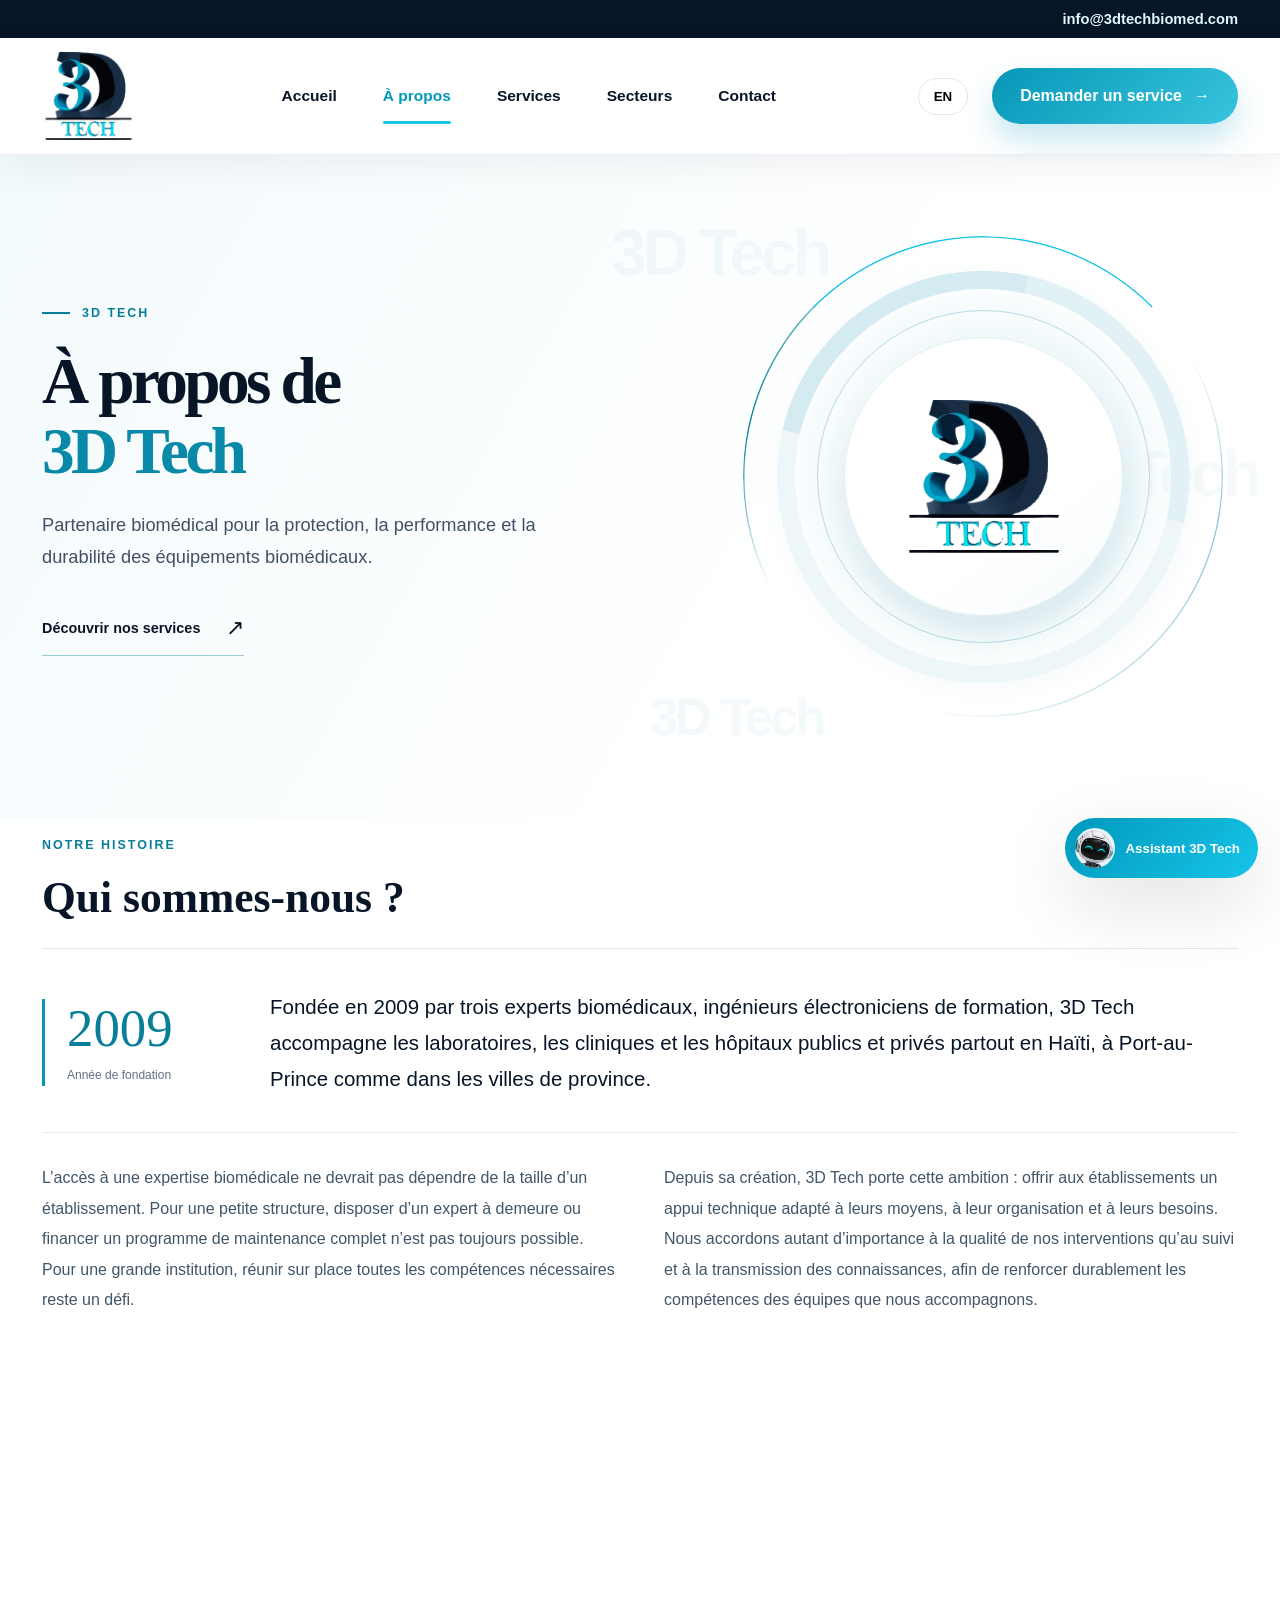
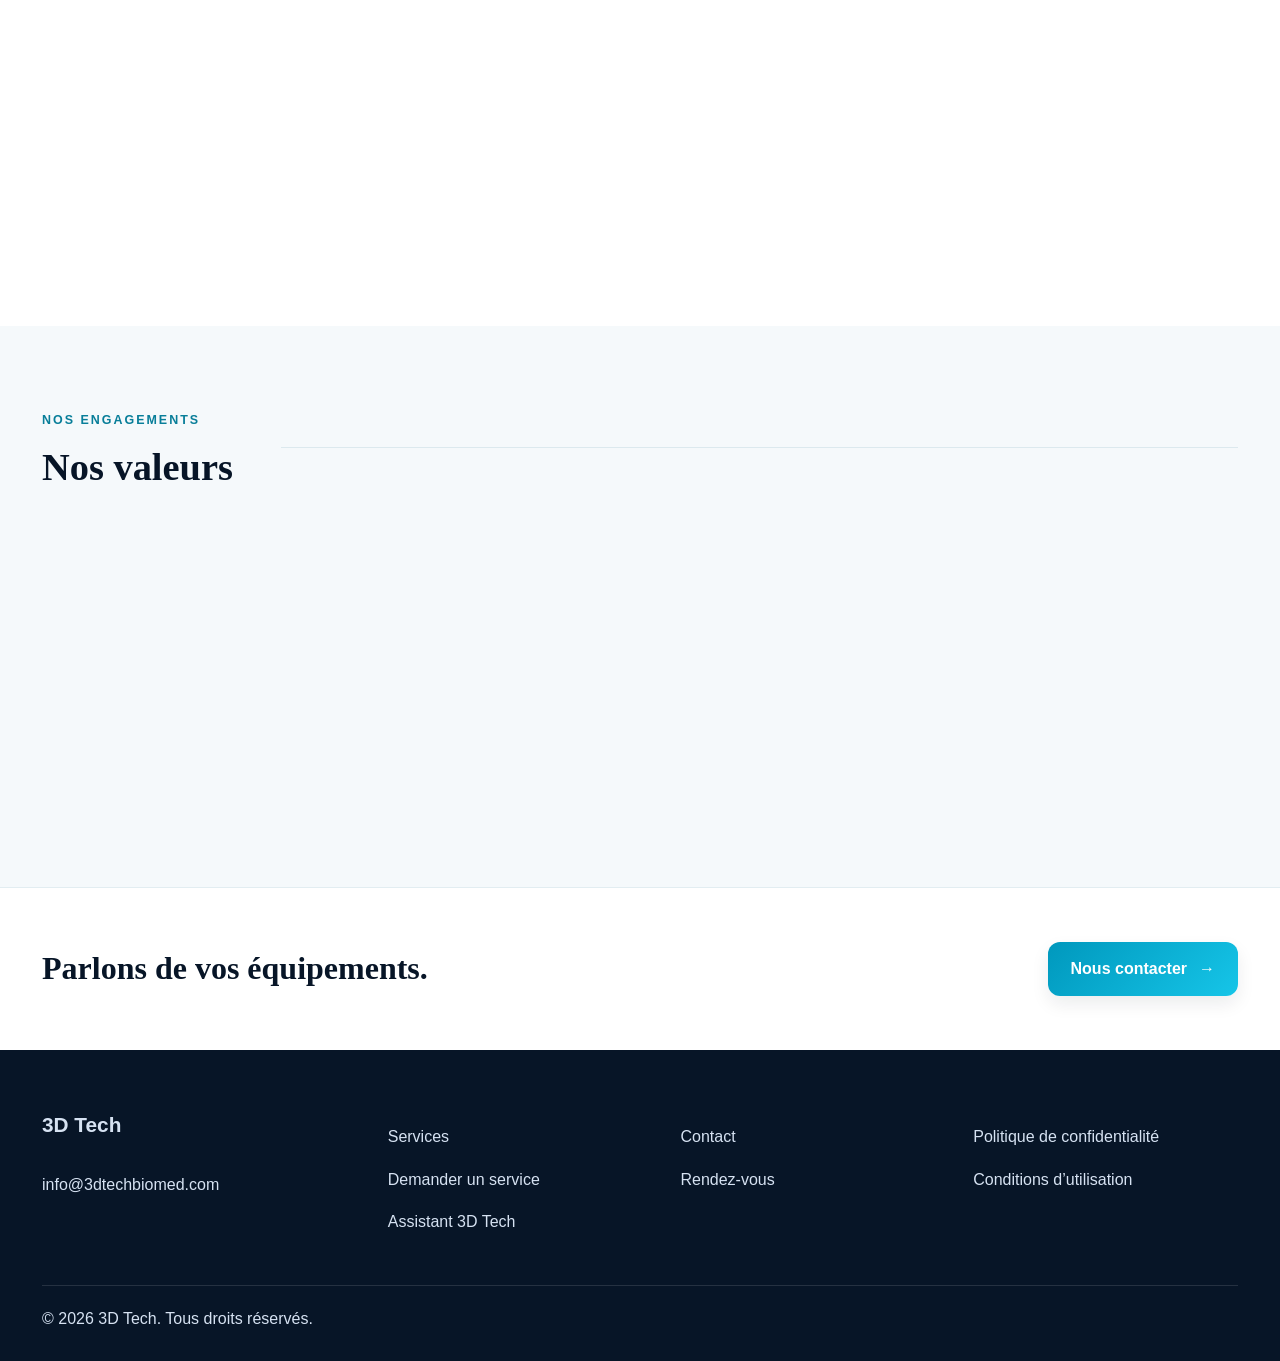
==== about.html @ 91f68d01 "Version de prévisualisation du site" ====
<!doctype html><html lang="fr"><head><meta charset="utf-8"><meta name="viewport" content="width=device-width,initial-scale=1"><meta http-equiv="Content-Security-Policy" content="default-src 'self'; script-src 'self'; style-src 'self' https://fonts.googleapis.com; font-src 'self' https://fonts.gstatic.com; img-src 'self' data:; connect-src 'self' https://formspree.io; form-action 'self' https://formspree.io; base-uri 'self'; object-src 'none'"><meta name="referrer" content="strict-origin-when-cross-origin"><meta name="description" content="Découvrez 3D Tech et notre engagement pour les équipements des hôpitaux, cliniques et laboratoires."><title>À propos | 3D Tech</title><link rel="preconnect" href="https://fonts.googleapis.com"><link rel="preconnect" href="https://fonts.gstatic.com" crossorigin><link href="https://fonts.googleapis.com/css2?family=Fraunces:opsz,wght@9..144,500;9..144,600;9..144,700&family=Manrope:wght@400;500;600;700;800;900&display=swap" rel="stylesheet"><link rel="stylesheet" href="assets/css/styles.css?v=2.7"><link rel="stylesheet" href="assets/css/about.css?v=2.0"></head><body><a class="skip-link" href="#main-content"><span data-lang="fr">Aller au contenu</span><span data-lang="en">Skip to content</span></a><div class="topbar"><div class="container topbar-inner"><span class="topbar-marquee"><span data-i18n="top_tag"></span></span><span class="topbar-email" data-i18n="top_email"></span></div></div><header class="header"><div class="container nav"><a class="brand" href="index.html" aria-label="3D Tech Home"><img src="assets/images/logo.png" alt="3D Tech logo"></a><nav id="primary-menu" class="menu" aria-label="Navigation principale" data-i18n-aria-label="main_navigation"><a href="index.html" class="" data-i18n="nav_home"></a><a href="about.html" class="active" data-i18n="nav_about"></a><a href="services.html" class="" data-i18n="nav_services"></a><a href="industries.html" class="" data-i18n="nav_industries"></a><a href="contact.html" class="" data-i18n="nav_contact"></a></nav><div class="actions"><button class="lang" type="button">EN</button><a class="btn secondary" href="request-service.html" data-i18n="request"></a><button class="mobile-toggle" type="button" aria-controls="primary-menu" aria-expanded="false" aria-label="Ouvrir le menu" data-i18n-aria-label="open_menu">☰</button></div></div></header><main id="main-content" tabindex="-1" class="about-page">
<section class="about-intro"><div class="container about-intro-grid">
<div class="about-intro-copy"><div class="about-kicker"><span></span>3D Tech</div>
<h1 data-lang="fr">À propos de <em>3D Tech</em></h1><h1 data-lang="en">About <em>3D Tech</em></h1>
<p class="lead" data-lang="fr">Partenaire biomédical pour la protection, la performance et la durabilité des équipements biomédicaux.</p><p class="lead" data-lang="en">A biomedical partner focused on protecting, optimizing and extending the life of biomedical equipment.</p>
<a class="about-text-link" href="services.html"><span data-lang="fr">Découvrir nos services</span><span data-lang="en">Explore our services</span><span aria-hidden="true">↗</span></a>
</div><div class="about-logo-composition"><div class="about-logo-watermarks" aria-hidden="true"><span>3D Tech</span><span>3D Tech</span><span>3D Tech</span></div><div class="about-logo-ring about-logo-ring--outer" aria-hidden="true"></div><div class="about-logo-ring about-logo-ring--middle" aria-hidden="true"></div><div class="about-logo-ring about-logo-ring--inner" aria-hidden="true"></div><div class="about-logo-surface"><img src="assets/images/logo.png" alt="3D Tech" width="260" height="260"></div></div></div></section>
<section class="about-story"><div class="container"><div class="about-story-header"><span class="about-kicker" data-lang="fr">Notre histoire</span><span class="about-kicker" data-lang="en">Our story</span><h2 data-lang="fr">Qui sommes-nous ?</h2><h2 data-lang="en">Who we are</h2></div><div class="about-story-foundation"><div class="about-year"><strong>2009</strong><span data-lang="fr">Année de fondation</span><span data-lang="en">Year founded</span></div><div><p class="about-story-lead" data-lang="fr">Fondée en 2009 par trois experts biomédicaux, ingénieurs électroniciens de formation, 3D Tech accompagne les laboratoires, les cliniques et les hôpitaux publics et privés partout en Haïti, à Port-au-Prince comme dans les villes de province.</p><p class="about-story-lead" data-lang="en">Founded in 2009 by three biomedical experts trained as electronics engineers, 3D Tech supports public and private laboratories, clinics and hospitals throughout Haiti, in Port-au-Prince and provincial cities alike.</p></div></div><div class="about-story-narrative"><div><p data-lang="fr">L’accès à une expertise biomédicale ne devrait pas dépendre de la taille d’un établissement. Pour une petite structure, disposer d’un expert à demeure ou financer un programme de maintenance complet n’est pas toujours possible. Pour une grande institution, réunir sur place toutes les compétences nécessaires reste un défi.</p><p data-lang="en">Access to biomedical expertise should not depend on the size of an organization. For a small facility, employing an in-house expert or funding a comprehensive maintenance program is not always possible. For a large institution, bringing together all the necessary expertise on site remains a challenge.</p></div><div><p data-lang="fr">Depuis sa création, 3D Tech porte cette ambition : offrir aux établissements un appui technique adapté à leurs moyens, à leur organisation et à leurs besoins. Nous accordons autant d’importance à la qualité de nos interventions qu’au suivi et à la transmission des connaissances, afin de renforcer durablement les compétences des équipes que nous accompagnons.</p><p data-lang="en">Since its creation, 3D Tech has pursued this ambition: to offer organizations technical support suited to their resources, operations and needs. We place as much importance on the quality of our work as on follow-up and knowledge transfer, helping the teams we support build lasting skills.</p></div></div></div></section>
<section class="about-purpose"><div class="container about-purpose-grid">
<article class="about-purpose-card reveal"><div class="about-card-top"><span class="about-symbol"><svg viewBox="0 0 24 24" fill="none" stroke="currentColor" stroke-width="1.6" stroke-linecap="round" stroke-linejoin="round" aria-hidden="true"><circle cx="12" cy="12" r="9"/><circle cx="12" cy="12" r="5"/><circle cx="12" cy="12" r="1"/></svg></span></div>
<h2>Mission</h2><p data-lang="fr">Nous croyons que chaque équipement médical représente un investissement essentiel pour la qualité des soins. C'est pourquoi nous accompagnons les établissements de santé à chaque étape du cycle de vie de leurs équipements, en proposant des services biomédicaux qui protègent leur valeur, prolongent leur durée de vie, optimisent leurs performances et assurent leur disponibilité au quotidien.</p><p data-lang="en">We believe every medical device is a critical investment in quality healthcare. That's why we support healthcare organizations throughout the entire equipment lifecycle, delivering biomedical services that protect asset value, extend operational life, optimize performance, and help ensure continuous availability.</p></article>
<article class="about-purpose-card about-purpose-card--dark reveal"><div class="about-card-top"><span class="about-symbol"><svg viewBox="0 0 24 24" fill="none" stroke="currentColor" stroke-width="1.6" stroke-linecap="round" stroke-linejoin="round" aria-hidden="true"><path d="M2 12s3.5-7 10-7 10 7 10 7-3.5 7-10 7S2 12 2 12Z"/><circle cx="12" cy="12" r="3"/></svg></span></div>
<h2>Vision</h2><p data-lang="fr">Être reconnu comme un partenaire stratégique des établissements de santé en contribuant à la pérennité de leurs équipements biomédicaux, à l'optimisation de leurs investissements technologiques et à l'amélioration continue de la qualité des services de santé.</p><p data-lang="en">To be recognized as a strategic partner for healthcare organizations by contributing to the longevity of biomedical equipment, maximizing the value of technology investments, and supporting the continuous improvement of healthcare services.</p></article>
</div></section>

<section class="about-values"><div class="container"><div class="about-values-heading"><div><span class="about-kicker" data-lang="fr">Nos engagements</span><span class="about-kicker" data-lang="en">Our commitments</span><h2 data-lang="fr">Nos valeurs</h2><h2 data-lang="en">Our values</h2></div><span class="about-heading-rule" aria-hidden="true"></span></div>
<div class="about-value-grid"><article class="about-value-card reveal"><span class="about-value-icon"><svg viewBox="0 0 24 24" fill="none" stroke="currentColor" stroke-width="1.6" stroke-linecap="round" stroke-linejoin="round" aria-hidden="true"><path d="m9 12 2 2 4-4"/><path d="M12 3 3 7v5c0 5 9 9 9 9s9-4 9-9V7l-9-4Z"/></svg></span><h3 data-lang="fr">Intégrité</h3><h3 data-lang="en">Integrity</h3><p data-lang="fr">Honnêteté, transparence et professionnalisme dans chaque engagement.</p><p data-lang="en">Honesty, transparency and professionalism in every engagement.</p></article><article class="about-value-card reveal"><span class="about-value-icon"><svg viewBox="0 0 24 24" fill="none" stroke="currentColor" stroke-width="1.6" stroke-linecap="round" stroke-linejoin="round" aria-hidden="true"><path d="M3 12h4l3-7 4 14 3-7h4"/></svg></span><h3 data-lang="fr">Fiabilité</h3><h3 data-lang="en">Reliability</h3><p data-lang="fr">Des solutions fiables axées sur la disponibilité et la performance des équipements.</p><p data-lang="en">Dependable solutions focused on equipment availability and performance.</p></article><article class="about-value-card reveal"><span class="about-value-icon"><svg viewBox="0 0 24 24" fill="none" stroke="currentColor" stroke-width="1.6" stroke-linecap="round" stroke-linejoin="round" aria-hidden="true"><rect x="5" y="10" width="14" height="11" rx="2"/><path d="M8 10V7a4 4 0 0 1 8 0v3"/><path d="M12 14v3"/></svg></span><h3 data-lang="fr">Sécurité</h3><h3 data-lang="en">Safety</h3><p data-lang="fr">La sécurité des patients, des utilisateurs et des équipements demeure au cœur de nos décisions.</p><p data-lang="en">Patient, user and equipment safety remain central to our decisions.</p></article></div></div></section>
<section class="about-contact"><div class="container about-contact-inner"><div><h2 data-lang="fr">Parlons de vos équipements.</h2><h2 data-lang="en">Let’s talk about your equipment.</h2></div><a class="btn secondary" href="contact.html"><span data-lang="fr">Nous contacter</span><span data-lang="en">Contact us</span></a></div></section>
</main><footer class="footer"><div class="container"><div class="footer-grid"><div><a class="footer-brand" href="index.html">3D Tech</a><p><a href="mailto:info@3dtechbiomed.com">info@3dtechbiomed.com</a></p></div><div><p><a href="services.html" data-i18n="nav_services"></a></p><p><a href="request-service.html" data-i18n="request"></a></p><p><a href="assistant.html" data-i18n="nav_assistant"></a></p></div><div><p><a href="contact.html" data-i18n="nav_contact"></a></p><p><a href="appointment.html" data-lang="fr">Rendez-vous</a><a href="appointment.html" data-lang="en">Appointment</a></p></div><div><p><a href="privacy.html" data-i18n="privacy">Politique de confidentialité</a></p><p><a href="terms.html" data-i18n="terms">Conditions d’utilisation</a></p></div></div><div class="footer-bottom"><a href="index.html">© 2026 3D Tech. <span data-i18n="rights"></span></a></div></div></footer><button class="assistant-fab" aria-controls="assistant-panel" aria-expanded="false" type="button" data-i18n="assistant_title">Ask 3D Tech</button><section id="assistant-panel" class="assistant-panel" aria-label="3D Tech assistant"><div class="assistant-head"><strong data-i18n="assistant_title"></strong><button class="close" type="button" aria-label="Fermer l’assistant" data-i18n-aria-label="close_assistant">×</button></div><div id="assistantBody" class="assistant-body"><div class="msg bot" data-i18n="assistant_intro"></div></div><form id="assistantForm" class="assistant-input"><input id="assistantInput" aria-label="Posez une question sur les services 3D Tech" data-i18n-aria-label="assistant_question" data-i18n-placeholder="assistant_placeholder" autocomplete="off"><button class="btn secondary" type="submit" data-i18n="send"></button></form></section><script src="assets/js/assistant-documents.js?v=1.5"></script><script src="assets/js/assistant-search.js?v=1.3"></script><script src="assets/js/assistant-policy.js?v=1.5"></script><script src="assets/js/main.js?v=4.5"></script></body></html>
---- assets/css/styles.css ----
:root{--navy:#071527;--navy2:#0d2238;--teal:#0098bd;--cyan:#16c5e8;--cyan2:#6be8f7;--ink:#071527;--text:#23344a;--muted:#607086;--line:#dfe8f0;--soft:#f4f9fc;--white:#fff;--shadow:0 24px 70px rgba(7,21,39,.13);--shadow2:0 10px 35px rgba(7,21,39,.09);--radius:24px;--max:1600px}*{box-sizing:border-box}html{scroll-behavior:smooth}h1,h2,h3,.hero h1,.section h2,.benefit-title{font-family:Fraunces,Georgia,serif;font-weight:600}body{margin:0;font-family:Manrope,Arial,Helvetica,sans-serif;color:var(--text);background:var(--white);line-height:1.65}a{color:inherit;text-decoration:none}img{max-width:100%;display:block}.container{width:min(var(--max),calc(100% - 84px));margin:auto}.topbar{background:var(--navy);color:#e7f8ff;font-size:.92rem}.topbar .container{display:flex;justify-content:space-between;gap:18px;padding:7px 0;flex-wrap:wrap}.header{position:sticky;top:0;z-index:50;background:rgba(255,255,255,.96);backdrop-filter:blur(18px);border-bottom:1px solid rgba(223,232,240,.72)}.nav{display:flex;align-items:center;justify-content:space-between;gap:28px;padding:22px 0}.brand{display:flex;align-items:center;gap:12px;min-width:165px}.brand img{width:118px;height:auto}.brand-text{display:none}.menu{display:flex;gap:32px;align-items:center;font-weight:800;font-size:.98rem;color:var(--ink)}.menu a{position:relative;padding:8px 0}.menu a:hover,.active{color:var(--teal)}.menu a.active:after{content:"";position:absolute;left:0;right:0;bottom:-7px;height:3px;border-radius:8px;background:var(--cyan)}.actions{display:flex;gap:14px;align-items:center}.btn{display:inline-flex;align-items:center;justify-content:center;gap:12px;border:0;border-radius:12px;padding:14px 23px;font-weight:900;cursor:pointer;transition:.2s;background:var(--navy);color:white;box-shadow:0 8px 18px rgba(7,21,39,.08)}.btn:after{content:"→";font-weight:900}.btn:hover{transform:translateY(-2px);box-shadow:0 16px 34px rgba(7,21,39,.18)}.btn.secondary{background:linear-gradient(135deg,var(--teal),var(--cyan));color:white}.btn.ghost{background:#fff;color:var(--teal);border:1px solid var(--teal);box-shadow:none}.lang{border:1px solid var(--line);background:white;border-radius:14px;padding:11px 16px;font-weight:900;cursor:pointer}.mobile-toggle{display:none;background:white;border:1px solid var(--line);border-radius:12px;padding:9px 12px}.hero{position:relative;overflow:hidden;background:linear-gradient(100deg,#ffffff 0%,#ffffff 49%,#edf7fb 49%,#edf7fb 100%);color:var(--ink)}.hero:before{content:"";position:absolute;inset:0;background:radial-gradient(circle at 8% 18%,rgba(22,197,232,.13),transparent 24%),linear-gradient(90deg,rgba(255,255,255,.88),rgba(255,255,255,.65),rgba(255,255,255,0));pointer-events:none}.hero .container{position:relative;display:grid;grid-template-columns:1fr 1.18fr;gap:70px;align-items:center;min-height:720px;padding:54px 0 92px}.eyebrow{color:var(--teal);font-weight:900;text-transform:uppercase;letter-spacing:.12em;font-size:.88rem}.hero h1{font-size:clamp(3rem,5.4vw,5.6rem);line-height:1.02;margin:14px 0 22px;letter-spacing:-.06em;color:var(--navy)}.hero h1 .accent,.accent-text{color:var(--teal)}.lead{font-size:1.24rem;color:#405065;max-width:720px}.hero-actions{display:flex;gap:18px;flex-wrap:wrap;margin-top:28px}.trust-row{display:grid;grid-template-columns:repeat(4,1fr);gap:20px;margin-top:36px;max-width:760px}.trust-item{display:flex;align-items:center;gap:12px;font-weight:800;color:#22344a}.trust-icon,.benefit-icon{width:45px;height:45px;border:2px solid #0f7f9e;border-radius:50%;display:grid;place-items:center;color:#0f7f9e;background:white;font-weight:900}.hero-media{position:relative;align-self:stretch;display:flex;align-items:center}.hero-media:before{content:"";position:absolute;left:-70px;top:40px;width:360px;height:560px;border-left:2px solid rgba(0,152,189,.35);border-radius:50%;transform:rotate(2deg)}.hero-visual{width:100%;border-radius:34px;overflow:hidden;box-shadow:var(--shadow);border:1px solid rgba(7,21,39,.06)}.hero-visual img{width:100%;height:100%;object-fit:cover}.hero-stats{position:absolute;left:8%;right:16%;bottom:38px;background:rgba(7,21,39,.97);color:white;border-radius:26px;display:grid;grid-template-columns:repeat(3,1fr);box-shadow:0 24px 55px rgba(7,21,39,.25);overflow:hidden}.stat{padding:26px 28px;text-align:left}.stat:not(:last-child){border-right:1px solid rgba(255,255,255,.18)}.stat strong{font-size:2rem;display:block;color:white;line-height:1}.stat span{color:#e6f5fb;font-weight:700}.benefit-strip{position:relative;margin-top:-55px;z-index:3}.benefit-card{background:white;border-radius:24px;box-shadow:var(--shadow2);border:1px solid rgba(223,232,240,.8);display:grid;grid-template-columns:1.5fr repeat(6,1fr);align-items:center;overflow:hidden}.benefit-title{padding:30px 34px;font-size:1.65rem;font-weight:900;line-height:1.08;color:var(--navy);border-right:1px solid var(--line)}.benefit{min-height:124px;padding:18px;text-align:center;display:grid;place-items:center;gap:8px;font-size:.98rem;font-weight:900;color:var(--teal);letter-spacing:-.01em;border-right:1px solid var(--line)}.benefit:last-child{border-right:0}.section{padding:92px 0}.section.alt{background:var(--soft)}.section-head{max-width:780px;margin-bottom:34px}.section h2{font-size:clamp(2rem,3vw,3.35rem);line-height:1.1;margin:8px 0 14px;color:var(--navy);letter-spacing:-.04em}.muted{color:var(--muted)}.grid{display:grid;gap:24px}.grid-2{grid-template-columns:repeat(2,1fr)}.grid-3{grid-template-columns:repeat(3,1fr)}.grid-4{grid-template-columns:repeat(4,1fr)}.card{background:white;border:1px solid var(--line);border-radius:var(--radius);padding:28px;box-shadow:0 8px 32px rgba(13,23,40,.045);transition:.2s}.card:hover{transform:translateY(-4px);box-shadow:var(--shadow2)}.card h3{color:var(--navy);margin-top:0}.service-card{padding:0;overflow:hidden}.service-visual{height:155px;background:linear-gradient(135deg,#dcecf5,#fff);position:relative}.service-visual:after{content:"";position:absolute;inset:20px;border-radius:18px;background:linear-gradient(135deg,rgba(0,152,189,.2),rgba(7,21,39,.05));border:1px solid rgba(0,152,189,.18)}.service-card .icon{position:relative;margin:-32px 0 16px 28px;z-index:2}.service-card h3,.service-card p{padding-left:28px;padding-right:28px}.service-card p:last-child{padding-bottom:26px}.icon{width:62px;height:62px;border-radius:50%;background:linear-gradient(135deg,var(--teal),var(--cyan));color:white;display:grid;place-items:center;font-size:1.55rem;margin-bottom:16px;box-shadow:0 12px 24px rgba(0,152,189,.22)}.banner{border-radius:32px;overflow:hidden;background:linear-gradient(135deg,var(--navy),var(--navy2));color:white;padding:45px;display:grid;grid-template-columns:1.3fr .7fr;gap:25px;align-items:center}.banner h2{color:white}.page-hero{background:linear-gradient(135deg,var(--navy2),var(--navy));color:white;padding:82px 0}.page-hero h1{font-size:clamp(2.2rem,4vw,4rem);margin:10px 0}.crumb{color:#bfefff}.pill{display:inline-flex;border:1px solid var(--line);border-radius:999px;padding:7px 12px;background:#fff;color:var(--muted);font-weight:700;font-size:.85rem}.form{display:grid;gap:16px}.field{display:grid;gap:7px}.field label{font-weight:800;color:var(--navy)}input,textarea,select{width:100%;border:1px solid var(--line);border-radius:14px;padding:13px 14px;font:inherit;background:white}textarea{min-height:140px;resize:vertical}.notice{border-left:4px solid var(--cyan);background:#effbfe;border-radius:16px;padding:18px;color:var(--navy)}.media-box{aspect-ratio:16/9;border-radius:22px;background:linear-gradient(135deg,#dfe8f1,#f8fbff);display:grid;place-items:center;color:var(--muted);border:1px dashed #b7c4d6;text-align:center;padding:16px}.footer{background:var(--navy);color:#d6e2f2;padding:58px 0 28px}.footer h3,.footer h4{color:white}.footer-grid{display:grid;grid-template-columns:1.2fr repeat(3,1fr);gap:28px}.footer a{color:#d6e2f2}.footer-brand{display:inline-block;color:white;font-weight:900;font-size:1.3rem;margin-bottom:14px}.footer-brand:hover{color:var(--cyan)}.footer a:hover{color:var(--cyan)}.footer-bottom{border-top:1px solid rgba(255,255,255,.12);margin-top:34px;padding-top:20px;display:flex;justify-content:space-between;gap:14px;flex-wrap:wrap}.assistant-fab{position:fixed;right:22px;bottom:22px;z-index:100;background:linear-gradient(135deg,var(--teal),var(--cyan));color:white;border:0;border-radius:999px;padding:14px 18px;font-weight:900;box-shadow:var(--shadow);cursor:pointer}.assistant-panel{position:fixed;right:22px;bottom:82px;width:min(390px,calc(100% - 32px));height:560px;background:white;border:1px solid var(--line);border-radius:24px;box-shadow:var(--shadow);z-index:101;display:none;overflow:hidden}.assistant-panel.open{display:flex;flex-direction:column}.assistant-head{background:var(--navy);color:white;padding:16px 18px;display:flex;justify-content:space-between;align-items:center}.assistant-body{padding:16px;overflow:auto;flex:1;background:#f9fbfe}.msg{margin:10px 0;padding:12px 14px;border-radius:17px;max-width:90%}.bot{background:white;border:1px solid var(--line)}.user{background:var(--navy);color:white;margin-left:auto}.assistant-input{display:flex;gap:8px;padding:12px;border-top:1px solid var(--line)}.assistant-input input{border-radius:999px}.close{background:transparent;border:0;color:white;font-size:1.2rem;cursor:pointer}.timeline{border-left:3px solid var(--cyan);padding-left:22px}.timeline-item{margin-bottom:24px}.badge{display:inline-block;background:#e9fafe;color:#087e99;border-radius:999px;padding:6px 10px;font-weight:900;font-size:.8rem}.hidden{display:none!important}@media(max-width:1100px){.menu{gap:18px}.hero .container{grid-template-columns:1fr;min-height:auto}.hero{background:#fff}.hero-media{min-height:460px}.benefit-card{grid-template-columns:1fr 1fr 1fr}.benefit-title{grid-column:1/-1;border-right:0;border-bottom:1px solid var(--line)}}@media(max-width:900px){.container{width:min(var(--max),calc(100% - 36px))}.menu{display:none;position:absolute;top:100%;left:0;right:0;background:white;border-bottom:1px solid var(--line);padding:18px 20px;flex-direction:column;align-items:flex-start}.menu.open{display:flex}.mobile-toggle{display:block}.grid-2,.grid-3,.grid-4,.banner{grid-template-columns:1fr}.footer-grid{grid-template-columns:1fr}.stats,.hero-stats{grid-template-columns:1fr;position:static;margin-top:16px}.stat:not(:last-child){border-right:0;border-bottom:1px solid rgba(255,255,255,.18)}.actions .btn{display:none}.trust-row{grid-template-columns:1fr 1fr}.hero .container{gap:35px;padding:44px 0 80px}.benefit-card{grid-template-columns:1fr 1fr}}@media(max-width:560px){.hero h1{font-size:2.7rem}.section{padding:62px 0}.brand img{width:82px}.topbar{font-size:.78rem}.page-hero{padding:58px 0}.trust-row,.benefit-card{grid-template-columns:1fr}.benefit{border-right:0;border-top:1px solid var(--line)}.hero-media:before{display:none}}

/* ===== 3D Tech v2.9 honeypot spam field (visually hidden, not display:none) ===== */
.hp-field{position:absolute;left:-9999px;top:-9999px;width:1px;height:1px;overflow:hidden}

/* ===== 3D Tech v2.8 CSP-safe utility classes (replaces inline style=) ===== */
.grid-align-start{align-items:start}
.section-head-spaced{margin-top:50px}

/* ===== 3D Tech v2.7 phone country selector ===== */
.phone-group{display:flex;gap:8px}
.phone-group .phone-country{flex:0 0 auto;width:150px}
.phone-group input{flex:1;min-width:0}

/* ===== 3D Tech v2.6 form submission status ===== */
.form-status{border-radius:14px;padding:14px 16px;font-weight:800;margin:0}
.form-status.success{background:#e9fbf1;color:#0a7a4a;border-left:4px solid #16c58e}
.form-status.error{background:#fdecec;color:#b3261e;border-left:4px solid #e5484d}

/* ===== 3D Tech v2.5 contact links ===== */
.contact-link{display:inline-flex;align-items:center;gap:10px;color:var(--teal);font-weight:800;margin-top:10px}
.contact-link:hover{color:var(--navy)}
.contact-link .lucide-icon{width:20px;height:20px;flex-shrink:0}

/* ===== 3D Tech v2.4 about page animations ===== */
.page-hero .crumb,.page-hero h1,.page-hero .lead{opacity:0;animation:heroReveal .7s cubic-bezier(.2,.7,.2,1) forwards}
.page-hero .lead{animation-delay:.12s}
.reveal{opacity:0;transform:translateY(26px);transition:opacity .7s cubic-bezier(.2,.7,.2,1),transform .7s cubic-bezier(.2,.7,.2,1)}
.reveal.in-view{opacity:1;transform:translateY(0)}
.grid-2>.reveal:nth-child(2),.grid-3>.reveal:nth-child(2){transition-delay:.12s}
.grid-3>.reveal:nth-child(3){transition-delay:.24s}
.card.reveal.in-view:hover{transform:translateY(-4px)}

/* ===== 3D Tech v2.3 icon set (Lucide, inline SVG) ===== */
.trust-icon svg,.benefit-icon svg{width:20px;height:20px;flex-shrink:0}
.icon svg{width:28px;height:28px;flex-shrink:0}

/* ===== 3D Tech v2.1 visual polish ===== */
.topbar{overflow:hidden}
.topbar-inner{align-items:center;display:flex;justify-content:space-between;gap:24px;min-height:38px;padding:0!important}
.topbar-marquee{display:block;overflow:hidden;white-space:nowrap;flex:1;min-width:0;max-width:860px}
.topbar-marquee span{display:inline-block;padding-left:100%;animation:topbarSlide 18s linear infinite;font-weight:800;letter-spacing:.01em}
.topbar-email{font-weight:900;white-space:nowrap;color:#dff8ff}
@keyframes topbarSlide{0%{transform:translateX(0)}100%{transform:translateX(-100%)}}
.topbar:hover .topbar-marquee span{animation-play-state:paused}
.header{box-shadow:0 10px 34px rgba(7,21,39,.06)}
.nav{padding:14px 0;gap:36px}
.brand{min-width:98px;gap:0}
.brand img{width:92px;display:block}
.menu{flex:1;justify-content:center;gap:46px;font-size:.97rem;white-space:nowrap}
.actions{min-width:248px;justify-content:flex-end;gap:24px}
.actions .btn.secondary{border-radius:999px;padding:15px 28px;background:linear-gradient(135deg,#0797b8,#38c4dd);box-shadow:0 16px 30px rgba(0,152,189,.22)}
.lang{border-radius:999px;padding:10px 15px}
.hero h1,.hero .eyebrow,.hero .lead,.hero-actions,.trust-row{opacity:0;animation:heroReveal .72s cubic-bezier(.2,.7,.2,1) forwards}
.hero h1{animation-delay:.12s}.hero .lead{animation-delay:.22s}.hero-actions{animation-delay:.32s}.trust-row{animation-delay:.42s}
@keyframes heroReveal{from{opacity:0;transform:translateY(22px)}to{opacity:1;transform:translateY(0)}}
.hero h1{max-width:760px}.hero h1 .accent-text{background:linear-gradient(90deg,#078aab,#3bc8e2);-webkit-background-clip:text;background-clip:text;color:transparent}
.hero-visual{background:white}.hero-visual img{display:block;min-height:420px}.hero-stats{backdrop-filter:blur(16px)}
.service-card{border-radius:22px}.service-card:hover .icon{transform:scale(1.06) rotate(-3deg)}.service-card .icon{transition:.25s}
.assistant-fab{animation:assistantPulse 3s infinite}@keyframes assistantPulse{0%,100%{box-shadow:0 14px 30px rgba(0,152,189,.25)}50%{box-shadow:0 14px 45px rgba(0,188,224,.45)}}
@media(max-width:1050px){.actions{min-width:auto}.menu{gap:20px;font-size:.92rem}.brand img{width:80px}.actions .btn.secondary{padding:13px 18px}}
@media(max-width:900px){.nav{padding:12px 0}.brand img{width:76px}.topbar-email{display:none}.topbar-marquee{max-width:100%}.topbar-marquee span{animation-duration:14s}.menu{gap:16px}.actions{gap:8px}}

/* ===== 3D Tech v2.2 assistant integration ===== */
.assistant-live{padding:0;overflow:hidden}
.assistant-live h3{padding:24px 24px 0;margin:0 0 12px}
.assistant-page-body{height:360px;border-top:1px solid var(--line);border-bottom:1px solid var(--line);border-radius:0;background:linear-gradient(180deg,#f9fbfe,#eef8fb)}
.assistant-page-input{padding:16px;background:white}
.assistant-chips{display:flex;gap:8px;flex-wrap:wrap;padding:14px 16px;border-bottom:1px solid var(--line);background:#fff}
.assistant-chip{border:1px solid #cfe4eb;background:#f3fbfd;color:var(--navy);border-radius:999px;padding:9px 12px;font-weight:800;cursor:pointer;font-size:.86rem}
.assistant-chip:hover{border-color:var(--cyan);transform:translateY(-1px)}
.assistant-scope{margin-top:22px;background:#fff;border:1px solid var(--line);border-radius:22px;padding:22px;box-shadow:0 8px 32px rgba(13,23,40,.045)}
.assistant-scope ul{margin:10px 0 0;padding-left:20px}
.assistant-scope li{margin:7px 0}
.msg{white-space:pre-line}

/* Keyboard navigation and motion preferences. */
.skip-link{position:fixed;top:8px;left:12px;z-index:200;padding:10px 16px;border-radius:8px;background:var(--navy);color:#fff;transform:translateY(-160%)}
.skip-link:focus{transform:translateY(0)}
:focus-visible{outline:3px solid #087e99;outline-offset:4px}
@media(prefers-reduced-motion:reduce){html{scroll-behavior:auto}*,*::before,*::after{animation:none!important;transition:none!important}.reveal,.page-hero .crumb,.page-hero h1,.page-hero .lead,.hero h1,.hero .eyebrow,.hero .lead,.hero-actions,.trust-row{opacity:1!important;transform:none!important}}
.form-legal-links{font-size:.78rem;line-height:1.7;color:var(--muted);margin:4px 0 0}.form-legal-links a{color:#08718a;text-decoration:underline;text-underline-offset:3px}
.assistant-fab,.btn[href="assistant.html"]{display:inline-flex;align-items:center;gap:10px}
.assistant-fab::before,.btn[href="assistant.html"]::before,.assistant-head strong::before{content:"";display:inline-block;width:40px;height:40px;flex:0 0 40px;border-radius:50%;background:#e9f7fa url('../images/services/assistant-approved-robot.webp') no-repeat 64% 0;background-size:128px auto}
.assistant-fab{padding:10px 18px 10px 10px}
.assistant-head strong{display:flex;align-items:center;gap:10px}
.assistant-head strong::before{width:32px;height:32px;flex-basis:32px;background-size:104px auto}
.assistant-sources{display:flex;flex-wrap:wrap;gap:6px 14px;margin-top:12px;padding-top:10px;border-top:1px solid var(--line);font-size:.76rem}
.assistant-sources a{color:#08718a;text-decoration:underline;text-underline-offset:3px}
.assistant-body .msg{white-space:pre-line;overflow-wrap:anywhere}
@media(max-width:560px){.assistant-fab::before{width:34px;height:34px;flex-basis:34px;background-size:110px auto}.assistant-fab{font-size:.8rem}}
.assistant-page>.page-hero h1{color:#fff}
---- assets/css/about.css ----
.about-page{ overflow: hidden; }
.about-intro{ position: relative; background: linear-gradient(120deg,#f3fafc 0%,#fff 65%); }
.about-intro-grid{ display: grid; grid-template-columns: 1.1fr .9fr; align-items: center; gap: 64px; padding-block: 76px 100px; }
.about-intro-copy{ max-width: 710px; }
.about-kicker{ display: inline-flex; align-items: center; gap: 12px; color: #087e99; font-size: .78rem; letter-spacing: .16em; text-transform: uppercase; font-weight: 800; }
.about-kicker > span{ width: 28px; height: 2px; background: currentColor; }
.about-intro h1{ margin: 22px 0; color: var(--navy); font-size: clamp(2.8rem,5.1vw,5.2rem); letter-spacing: -.055em; line-height: 1.08; }
.about-intro h1 em{ display: block; color: #0789a7; font-style: normal; }
.about-intro .lead{ max-width: 570px; font-size: 1.14rem; line-height: 1.8; }
.about-text-link{ display: inline-flex; align-items: center; gap: 26px; margin-top: 18px; padding-bottom: 8px; border-bottom: 1px solid #9bcdd7; color: var(--navy); font-weight: 800; font-size: .9rem; }
.about-text-link:hover{ color: #087e99; }
.about-text-link > span:last-child{ font-size: 1.4rem; font-weight: 400; }












.about-purpose{ padding-block: 0 88px; }
.about-purpose-grid{ display: grid; grid-template-columns: 1fr 1fr; gap: 26px; }
.about-purpose-card{ padding: 40px 42px; border: 1px solid #dce9ee; border-radius: 26px; background: #fff; }
.about-card-top{ display: flex; justify-content: space-between; align-items: center; margin-bottom: 28px; }
.about-symbol{ width: 52px; height: 52px; border-radius: 16px; display: grid; place-items: center; color: #0784a0; background: #edf8fb; }
.about-symbol svg{ width: 28px; height: 28px; }
.about-number{ font-size: .8rem; letter-spacing: .12em; color: #718394; }
.about-purpose-card h2{ margin: 0 0 18px; font-size: 2.3rem; line-height: 1.15; color: var(--navy); }
.about-purpose-card p{ margin: 0; font-size: 1rem; line-height: 1.9; }
.about-purpose-card--dark{ position: relative; background: var(--navy); border-color: var(--navy); color: #d9e8ef; }
.about-purpose-card--dark h2{ color: #fff; }
.about-purpose-card--dark .about-symbol{ color: #78d4e4; background: #143044; }
.about-purpose-card--dark .about-number{ color: #9ab5c4; }
.about-values{ background: #f5f9fb; padding-block: 80px 88px; }
.about-values-heading{ display: flex; gap: 48px; align-items: center; margin-bottom: 38px; }
.about-values-heading h2{ font-size: clamp(2.2rem,3vw,3rem); line-height: 1.15; color: var(--navy); margin: 12px 0 0; }
.about-heading-rule{ height: 1px; background: #dce9ee; flex: 1; }
.about-value-grid{ display: grid; grid-template-columns: repeat(3,minmax(0,1fr)); gap: 24px; }
.about-value-card{ padding: 32px; border-radius: 20px; background: #fff; border: 1px solid #e2edf1; }
.about-value-icon{ width: 44px; height: 44px; display: grid; place-items: center; color: #0784a0; margin-bottom: 26px; }
.about-value-icon svg{ width: 34px; height: 34px; }
.about-value-card h3{ font-size: 1.55rem; color: var(--navy); margin: 0 0 12px; }
.about-value-card p{ color: #526579; font-size: .96rem; line-height: 1.8; margin: 0; }
.about-contact{ padding-block: 54px; border-top: 1px solid #e2edf1; }
.about-contact-inner{ display: flex; align-items: center; justify-content: space-between; gap: 30px; }
.about-contact h2{ color: var(--navy); margin: 0; font-size: clamp(1.7rem,2.5vw,2.5rem); line-height: 1.3; }
.about-story{ padding-block: 10px 88px; }
.about-story-header{ border-bottom: 1px solid #dae8ee; padding-bottom: 26px; margin-bottom: 40px; }
.about-story-header h2{ font-size: clamp(2.2rem,3.4vw,3.5rem); line-height: 1.15; color: var(--navy); margin: 14px 0 0; }
.about-story-foundation{ display: grid; grid-template-columns: 180px 1fr; gap: 48px; align-items: center; margin-bottom: 36px; }
.about-year{ border-left: 3px solid #0798b7; padding-left: 22px; }
.about-year strong{ display: block; font-family: Fraunces,Georgia,serif; font-size: 3.3rem; line-height: 1.1; color: #087e99; font-weight: 500; }
.about-year span{ display: block; font-size: .75rem; color: #607086; margin-top: 9px; }
.about-story-lead{ font-size: clamp(1.1rem,1.6vw,1.45rem); line-height: 1.75; color: var(--navy); margin: 0; max-width: 1000px; }
.about-story-narrative{ display: grid; grid-template-columns: 1fr 1fr; gap: 48px; padding-top: 30px; border-top: 1px solid #e6eef2; }
.about-story-narrative p{ margin: 0; line-height: 1.9; color: #405568; }
@media(max-width:760px){.about-story{ padding-bottom: 52px; }
.about-story-header{ margin-bottom: 28px; }
.about-story-foundation{ grid-template-columns: 1fr; gap: 24px; }
.about-year{ display: flex; gap: 18px; align-items: center; }
.about-year strong{ font-size: 2.5rem; }
.about-year span{ margin: 0; }
.about-story-narrative{ grid-template-columns: 1fr; gap: 24px; }}
@media(max-width:1100px){.about-intro-grid{ gap: 28px; padding-block: 64px 74px; }
.about-purpose-card{ padding: 30px; }}
@media(max-width:700px){.about-intro-grid{ grid-template-columns: 1fr; padding-block: 48px 50px; gap: 20px; }
.about-intro h1{ font-size: 2.9rem; }
.about-intro .lead{ font-size: 1.04rem; }

.about-purpose-grid,.about-value-grid{ grid-template-columns: 1fr; gap: 18px; }
.about-purpose{ padding-bottom: 54px; }
.about-purpose-card{ padding: 28px; }
.about-values{ padding-block: 54px; }
.about-value-card{ padding: 26px; }
.about-value-icon{ margin-bottom: 18px; }
.about-contact-inner{ align-items: flex-start; flex-direction: column; gap: 24px; }}

/* Concentric logo composition, derived from the original circular layout. */
.about-logo-composition{position:relative;display:grid;place-items:center;width:100%;max-width:490px;aspect-ratio:1;justify-self:center;isolation:isolate}
.about-logo-composition::before{content:'';position:absolute;inset:9%;border-radius:50%;background:radial-gradient(circle,#d5f1f6 0%,#ecf8fa 48%,transparent 72%);filter:blur(12px);z-index:-1}
.about-logo-ring{position:absolute;border-radius:50%;pointer-events:none}
.about-logo-ring--outer{inset:1%;background:conic-gradient(from 35deg,transparent 0deg 25deg,#8dc9d6 65deg,#daedf2 135deg,transparent 160deg 208deg,#087f9b 248deg,#a8dce5 305deg,transparent 340deg);mask:radial-gradient(farthest-side,transparent calc(100% - 2px),#000 calc(100% - 1px));-webkit-mask:radial-gradient(farthest-side,transparent calc(100% - 2px),#000 calc(100% - 1px))}
.about-logo-ring--middle{inset:8%;border:18px solid #edf6f9;border-top-color:#d4ebf1;border-right-color:#e1f1f5;transform:rotate(-32deg);box-shadow:inset 0 2px 7px #fff,0 8px 22px #0c6b7e08}
.about-logo-ring--inner{inset:16%;border:1px solid #b8dce5;background:linear-gradient(145deg,#f7fcfd,#e6f4f7);box-shadow:inset 0 0 24px #fff}
.about-logo-surface{position:relative;display:grid;place-items:center;width:57%;aspect-ratio:1;border-radius:50%;background:linear-gradient(145deg,#fff 65%,#f5fafc);border:1px solid #e3eff3;box-shadow:0 16px 32px #0c546b12,inset 0 2px 0 #fff;padding:12%}
.about-logo-surface img{display:block;width:100%;max-width:250px;height:auto}
@media(max-width:700px){.about-logo-composition{max-width:330px;margin-top:14px}.about-logo-ring--middle{border-width:12px}}

/* Quiet brand watermarks connect the logo to the surrounding space. */
.about-logo-watermarks{position:absolute;inset:-8% -6% -8% -26%;z-index:-1;pointer-events:none;user-select:none;overflow:hidden}
.about-logo-watermarks span{position:absolute;font-family:Manrope,Arial,sans-serif;font-weight:800;font-size:clamp(2.5rem,5vw,4.8rem);line-height:1;letter-spacing:-.06em;white-space:nowrap;color:rgba(8,127,155,.045)}
.about-logo-watermarks span:nth-child(1){left:0;top:5%}
.about-logo-watermarks span:nth-child(2){right:0;top:44%;color:rgba(8,127,155,.035)}
.about-logo-watermarks span:nth-child(3){left:6%;bottom:3%;font-size:clamp(2rem,4vw,3.6rem)}
@media(max-width:700px){.about-logo-watermarks{inset:-5% -4% -5% -8%}.about-logo-watermarks span{font-size:2.8rem}.about-logo-watermarks span:nth-child(3){font-size:2.3rem}}
/* Slow brand animation: orbiting circles, floating logo and drifting watermarks. */
.about-logo-ring--outer{animation:about-brand-orbit 36s linear infinite}
.about-logo-ring--middle{animation:about-brand-orbit 48s linear infinite reverse}
.about-logo-ring--inner{animation:about-brand-breathe 8s ease-in-out infinite}
.about-logo-surface{animation:about-brand-float 7s ease-in-out infinite}
.about-logo-watermarks span{animation:about-brand-drift 14s ease-in-out infinite alternate}
.about-logo-watermarks span:nth-child(2){animation-duration:18s;animation-delay:-6s}
.about-logo-watermarks span:nth-child(3){animation-duration:16s;animation-delay:-9s}
.about-logo-ring--outer::after{content:"";position:absolute;inset:0;border:2px solid transparent;border-top-color:#16c5e8;border-radius:50%}
@keyframes about-brand-orbit{to{transform:rotate(360deg)}}
@keyframes about-brand-breathe{0%,100%{transform:scale(1);opacity:.75}50%{transform:scale(1.035);opacity:1}}
@keyframes about-brand-float{0%,100%{transform:translateY(0)}50%{transform:translateY(-9px)}}
@keyframes about-brand-drift{from{transform:translate(-8px,4px)}to{transform:translate(14px,-8px)}}
@media(prefers-reduced-motion:reduce){.about-logo-composition *{animation:none!important}}
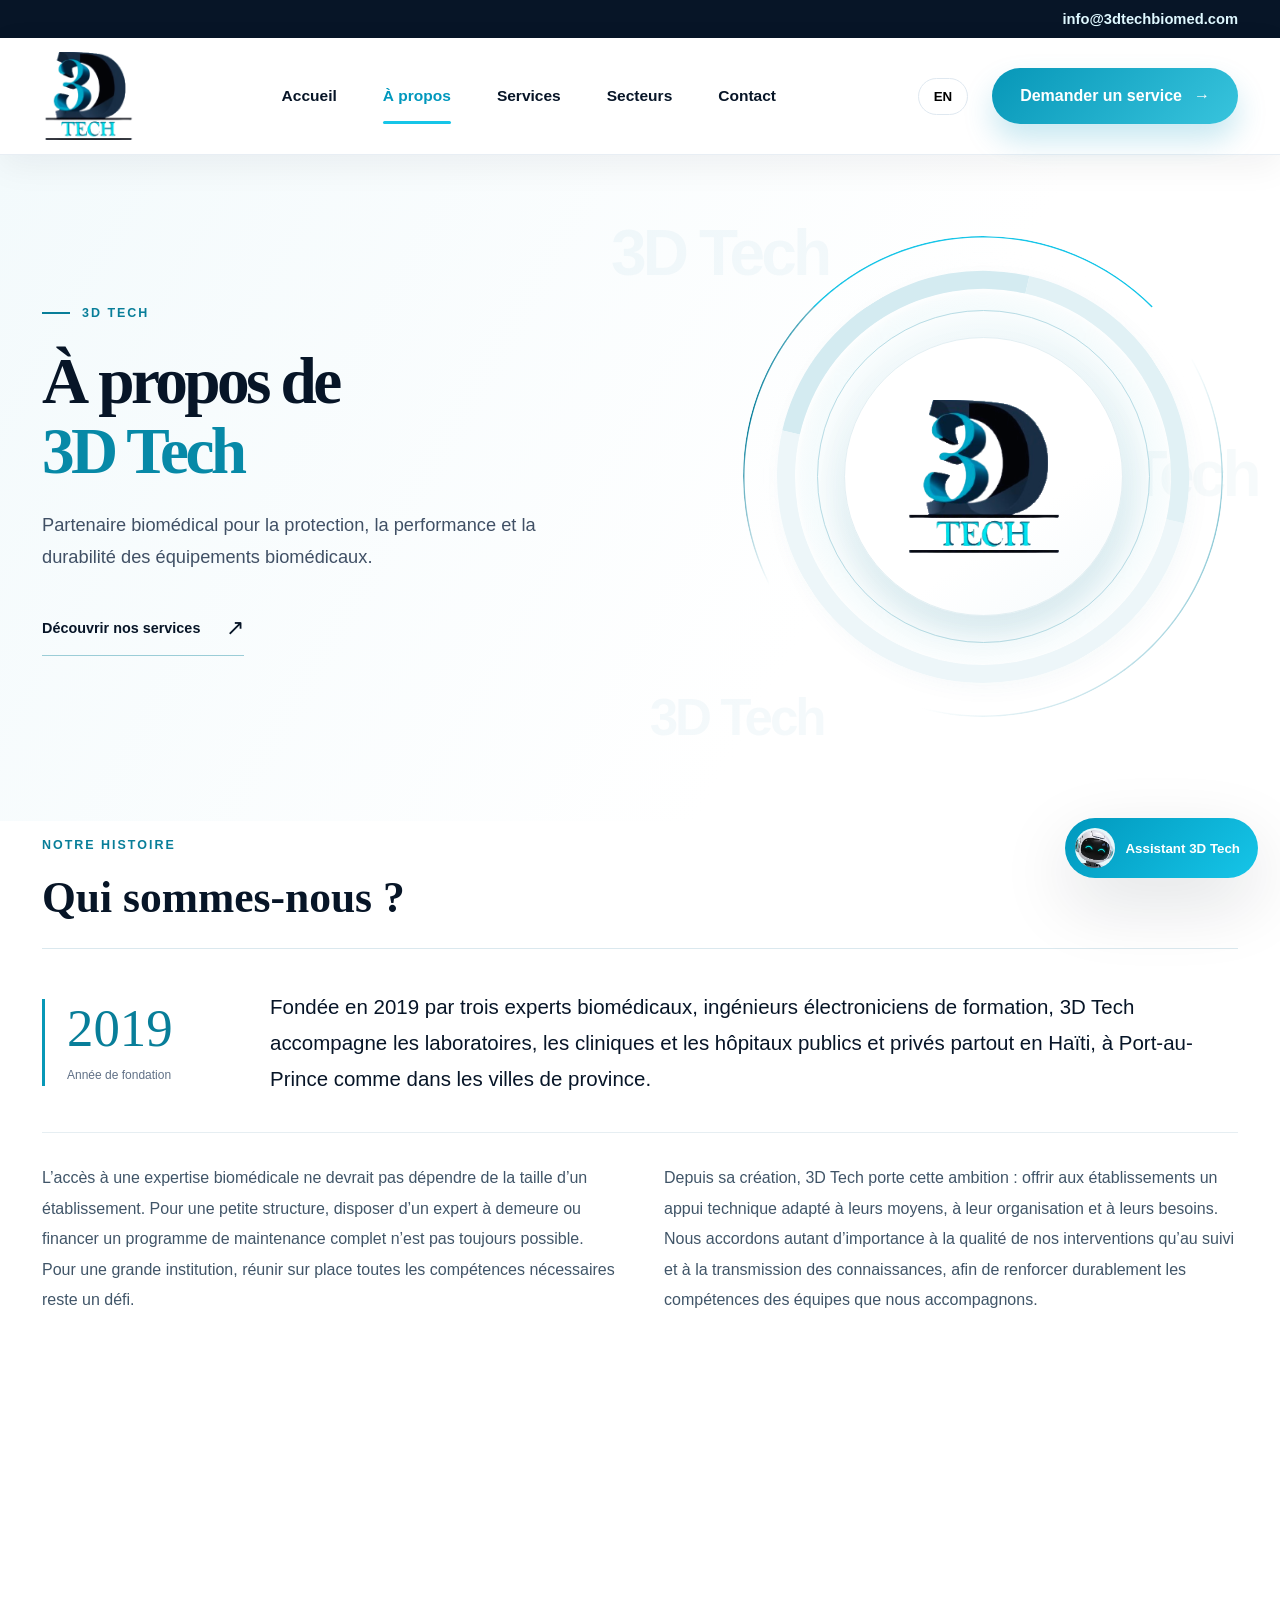
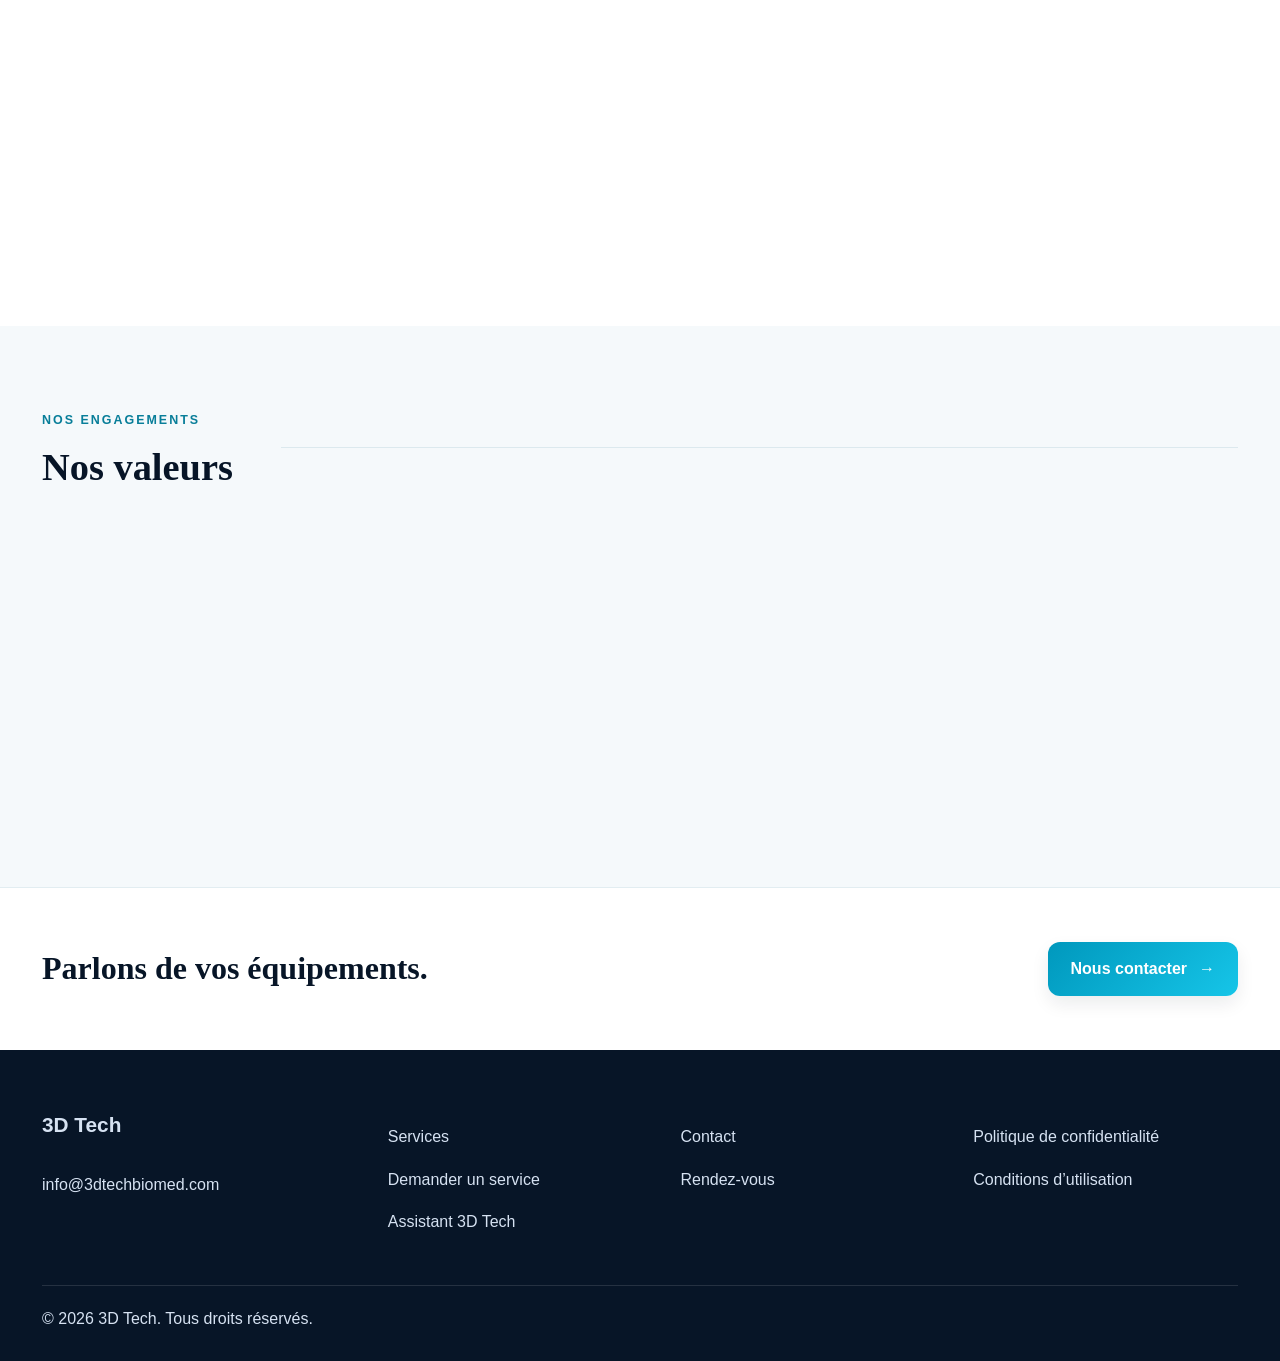
==== commit 5eb42883: "Update about.html" ====
--- a/about.html
+++ b/about.html
@@ -5,7 +5,7 @@
 <p class="lead" data-lang="fr">Partenaire biomédical pour la protection, la performance et la durabilité des équipements biomédicaux.</p><p class="lead" data-lang="en">A biomedical partner focused on protecting, optimizing and extending the life of biomedical equipment.</p>
 <a class="about-text-link" href="services.html"><span data-lang="fr">Découvrir nos services</span><span data-lang="en">Explore our services</span><span aria-hidden="true">↗</span></a>
 </div><div class="about-logo-composition"><div class="about-logo-watermarks" aria-hidden="true"><span>3D Tech</span><span>3D Tech</span><span>3D Tech</span></div><div class="about-logo-ring about-logo-ring--outer" aria-hidden="true"></div><div class="about-logo-ring about-logo-ring--middle" aria-hidden="true"></div><div class="about-logo-ring about-logo-ring--inner" aria-hidden="true"></div><div class="about-logo-surface"><img src="assets/images/logo.png" alt="3D Tech" width="260" height="260"></div></div></div></section>
-<section class="about-story"><div class="container"><div class="about-story-header"><span class="about-kicker" data-lang="fr">Notre histoire</span><span class="about-kicker" data-lang="en">Our story</span><h2 data-lang="fr">Qui sommes-nous ?</h2><h2 data-lang="en">Who we are</h2></div><div class="about-story-foundation"><div class="about-year"><strong>2009</strong><span data-lang="fr">Année de fondation</span><span data-lang="en">Year founded</span></div><div><p class="about-story-lead" data-lang="fr">Fondée en 2009 par trois experts biomédicaux, ingénieurs électroniciens de formation, 3D Tech accompagne les laboratoires, les cliniques et les hôpitaux publics et privés partout en Haïti, à Port-au-Prince comme dans les villes de province.</p><p class="about-story-lead" data-lang="en">Founded in 2009 by three biomedical experts trained as electronics engineers, 3D Tech supports public and private laboratories, clinics and hospitals throughout Haiti, in Port-au-Prince and provincial cities alike.</p></div></div><div class="about-story-narrative"><div><p data-lang="fr">L’accès à une expertise biomédicale ne devrait pas dépendre de la taille d’un établissement. Pour une petite structure, disposer d’un expert à demeure ou financer un programme de maintenance complet n’est pas toujours possible. Pour une grande institution, réunir sur place toutes les compétences nécessaires reste un défi.</p><p data-lang="en">Access to biomedical expertise should not depend on the size of an organization. For a small facility, employing an in-house expert or funding a comprehensive maintenance program is not always possible. For a large institution, bringing together all the necessary expertise on site remains a challenge.</p></div><div><p data-lang="fr">Depuis sa création, 3D Tech porte cette ambition : offrir aux établissements un appui technique adapté à leurs moyens, à leur organisation et à leurs besoins. Nous accordons autant d’importance à la qualité de nos interventions qu’au suivi et à la transmission des connaissances, afin de renforcer durablement les compétences des équipes que nous accompagnons.</p><p data-lang="en">Since its creation, 3D Tech has pursued this ambition: to offer organizations technical support suited to their resources, operations and needs. We place as much importance on the quality of our work as on follow-up and knowledge transfer, helping the teams we support build lasting skills.</p></div></div></div></section>
+<section class="about-story"><div class="container"><div class="about-story-header"><span class="about-kicker" data-lang="fr">Notre histoire</span><span class="about-kicker" data-lang="en">Our story</span><h2 data-lang="fr">Qui sommes-nous ?</h2><h2 data-lang="en">Who we are</h2></div><div class="about-story-foundation"><div class="about-year"><strong>2019</strong><span data-lang="fr">Année de fondation</span><span data-lang="en">Year founded</span></div><div><p class="about-story-lead" data-lang="fr">Fondée en 2019 par trois experts biomédicaux, ingénieurs électroniciens de formation, 3D Tech accompagne les laboratoires, les cliniques et les hôpitaux publics et privés partout en Haïti, à Port-au-Prince comme dans les villes de province.</p><p class="about-story-lead" data-lang="en">Founded in 2019 by three biomedical experts trained as electronics engineers, 3D Tech supports public and private laboratories, clinics and hospitals throughout Haiti, in Port-au-Prince and provincial cities alike.</p></div></div><div class="about-story-narrative"><div><p data-lang="fr">L’accès à une expertise biomédicale ne devrait pas dépendre de la taille d’un établissement. Pour une petite structure, disposer d’un expert à demeure ou financer un programme de maintenance complet n’est pas toujours possible. Pour une grande institution, réunir sur place toutes les compétences nécessaires reste un défi.</p><p data-lang="en">Access to biomedical expertise should not depend on the size of an organization. For a small facility, employing an in-house expert or funding a comprehensive maintenance program is not always possible. For a large institution, bringing together all the necessary expertise on site remains a challenge.</p></div><div><p data-lang="fr">Depuis sa création, 3D Tech porte cette ambition : offrir aux établissements un appui technique adapté à leurs moyens, à leur organisation et à leurs besoins. Nous accordons autant d’importance à la qualité de nos interventions qu’au suivi et à la transmission des connaissances, afin de renforcer durablement les compétences des équipes que nous accompagnons.</p><p data-lang="en">Since its creation, 3D Tech has pursued this ambition: to offer organizations technical support suited to their resources, operations and needs. We place as much importance on the quality of our work as on follow-up and knowledge transfer, helping the teams we support build lasting skills.</p></div></div></div></section>
 <section class="about-purpose"><div class="container about-purpose-grid">
 <article class="about-purpose-card reveal"><div class="about-card-top"><span class="about-symbol"><svg viewBox="0 0 24 24" fill="none" stroke="currentColor" stroke-width="1.6" stroke-linecap="round" stroke-linejoin="round" aria-hidden="true"><circle cx="12" cy="12" r="9"/><circle cx="12" cy="12" r="5"/><circle cx="12" cy="12" r="1"/></svg></span></div>
 <h2>Mission</h2><p data-lang="fr">Nous croyons que chaque équipement médical représente un investissement essentiel pour la qualité des soins. C'est pourquoi nous accompagnons les établissements de santé à chaque étape du cycle de vie de leurs équipements, en proposant des services biomédicaux qui protègent leur valeur, prolongent leur durée de vie, optimisent leurs performances et assurent leur disponibilité au quotidien.</p><p data-lang="en">We believe every medical device is a critical investment in quality healthcare. That's why we support healthcare organizations throughout the entire equipment lifecycle, delivering biomedical services that protect asset value, extend operational life, optimize performance, and help ensure continuous availability.</p></article>
@@ -16,4 +16,4 @@
 <section class="about-values"><div class="container"><div class="about-values-heading"><div><span class="about-kicker" data-lang="fr">Nos engagements</span><span class="about-kicker" data-lang="en">Our commitments</span><h2 data-lang="fr">Nos valeurs</h2><h2 data-lang="en">Our values</h2></div><span class="about-heading-rule" aria-hidden="true"></span></div>
 <div class="about-value-grid"><article class="about-value-card reveal"><span class="about-value-icon"><svg viewBox="0 0 24 24" fill="none" stroke="currentColor" stroke-width="1.6" stroke-linecap="round" stroke-linejoin="round" aria-hidden="true"><path d="m9 12 2 2 4-4"/><path d="M12 3 3 7v5c0 5 9 9 9 9s9-4 9-9V7l-9-4Z"/></svg></span><h3 data-lang="fr">Intégrité</h3><h3 data-lang="en">Integrity</h3><p data-lang="fr">Honnêteté, transparence et professionnalisme dans chaque engagement.</p><p data-lang="en">Honesty, transparency and professionalism in every engagement.</p></article><article class="about-value-card reveal"><span class="about-value-icon"><svg viewBox="0 0 24 24" fill="none" stroke="currentColor" stroke-width="1.6" stroke-linecap="round" stroke-linejoin="round" aria-hidden="true"><path d="M3 12h4l3-7 4 14 3-7h4"/></svg></span><h3 data-lang="fr">Fiabilité</h3><h3 data-lang="en">Reliability</h3><p data-lang="fr">Des solutions fiables axées sur la disponibilité et la performance des équipements.</p><p data-lang="en">Dependable solutions focused on equipment availability and performance.</p></article><article class="about-value-card reveal"><span class="about-value-icon"><svg viewBox="0 0 24 24" fill="none" stroke="currentColor" stroke-width="1.6" stroke-linecap="round" stroke-linejoin="round" aria-hidden="true"><rect x="5" y="10" width="14" height="11" rx="2"/><path d="M8 10V7a4 4 0 0 1 8 0v3"/><path d="M12 14v3"/></svg></span><h3 data-lang="fr">Sécurité</h3><h3 data-lang="en">Safety</h3><p data-lang="fr">La sécurité des patients, des utilisateurs et des équipements demeure au cœur de nos décisions.</p><p data-lang="en">Patient, user and equipment safety remain central to our decisions.</p></article></div></div></section>
 <section class="about-contact"><div class="container about-contact-inner"><div><h2 data-lang="fr">Parlons de vos équipements.</h2><h2 data-lang="en">Let’s talk about your equipment.</h2></div><a class="btn secondary" href="contact.html"><span data-lang="fr">Nous contacter</span><span data-lang="en">Contact us</span></a></div></section>
-</main><footer class="footer"><div class="container"><div class="footer-grid"><div><a class="footer-brand" href="index.html">3D Tech</a><p><a href="mailto:info@3dtechbiomed.com">info@3dtechbiomed.com</a></p></div><div><p><a href="services.html" data-i18n="nav_services"></a></p><p><a href="request-service.html" data-i18n="request"></a></p><p><a href="assistant.html" data-i18n="nav_assistant"></a></p></div><div><p><a href="contact.html" data-i18n="nav_contact"></a></p><p><a href="appointment.html" data-lang="fr">Rendez-vous</a><a href="appointment.html" data-lang="en">Appointment</a></p></div><div><p><a href="privacy.html" data-i18n="privacy">Politique de confidentialité</a></p><p><a href="terms.html" data-i18n="terms">Conditions d’utilisation</a></p></div></div><div class="footer-bottom"><a href="index.html">© 2026 3D Tech. <span data-i18n="rights"></span></a></div></div></footer><button class="assistant-fab" aria-controls="assistant-panel" aria-expanded="false" type="button" data-i18n="assistant_title">Ask 3D Tech</button><section id="assistant-panel" class="assistant-panel" aria-label="3D Tech assistant"><div class="assistant-head"><strong data-i18n="assistant_title"></strong><button class="close" type="button" aria-label="Fermer l’assistant" data-i18n-aria-label="close_assistant">×</button></div><div id="assistantBody" class="assistant-body"><div class="msg bot" data-i18n="assistant_intro"></div></div><form id="assistantForm" class="assistant-input"><input id="assistantInput" aria-label="Posez une question sur les services 3D Tech" data-i18n-aria-label="assistant_question" data-i18n-placeholder="assistant_placeholder" autocomplete="off"><button class="btn secondary" type="submit" data-i18n="send"></button></form></section><script src="assets/js/assistant-documents.js?v=1.5"></script><script src="assets/js/assistant-search.js?v=1.3"></script><script src="assets/js/assistant-policy.js?v=1.5"></script><script src="assets/js/main.js?v=4.5"></script></body></html>+</main><footer class="footer"><div class="container"><div class="footer-grid"><div><a class="footer-brand" href="index.html">3D Tech</a><p><a href="mailto:info@3dtechbiomed.com">info@3dtechbiomed.com</a></p></div><div><p><a href="services.html" data-i18n="nav_services"></a></p><p><a href="request-service.html" data-i18n="request"></a></p><p><a href="assistant.html" data-i18n="nav_assistant"></a></p></div><div><p><a href="contact.html" data-i18n="nav_contact"></a></p><p><a href="appointment.html" data-lang="fr">Rendez-vous</a><a href="appointment.html" data-lang="en">Appointment</a></p></div><div><p><a href="privacy.html" data-i18n="privacy">Politique de confidentialité</a></p><p><a href="terms.html" data-i18n="terms">Conditions d’utilisation</a></p></div></div><div class="footer-bottom"><a href="index.html">© 2026 3D Tech. <span data-i18n="rights"></span></a></div></div></footer><button class="assistant-fab" aria-controls="assistant-panel" aria-expanded="false" type="button" data-i18n="assistant_title">Ask 3D Tech</button><section id="assistant-panel" class="assistant-panel" aria-label="3D Tech assistant"><div class="assistant-head"><strong data-i18n="assistant_title"></strong><button class="close" type="button" aria-label="Fermer l’assistant" data-i18n-aria-label="close_assistant">×</button></div><div id="assistantBody" class="assistant-body"><div class="msg bot" data-i18n="assistant_intro"></div></div><form id="assistantForm" class="assistant-input"><input id="assistantInput" aria-label="Posez une question sur les services 3D Tech" data-i18n-aria-label="assistant_question" data-i18n-placeholder="assistant_placeholder" autocomplete="off"><button class="btn secondary" type="submit" data-i18n="send"></button></form></section><script src="assets/js/assistant-documents.js?v=1.5"></script><script src="assets/js/assistant-search.js?v=1.3"></script><script src="assets/js/assistant-policy.js?v=1.5"></script><script src="assets/js/main.js?v=4.5"></script></body></html>
